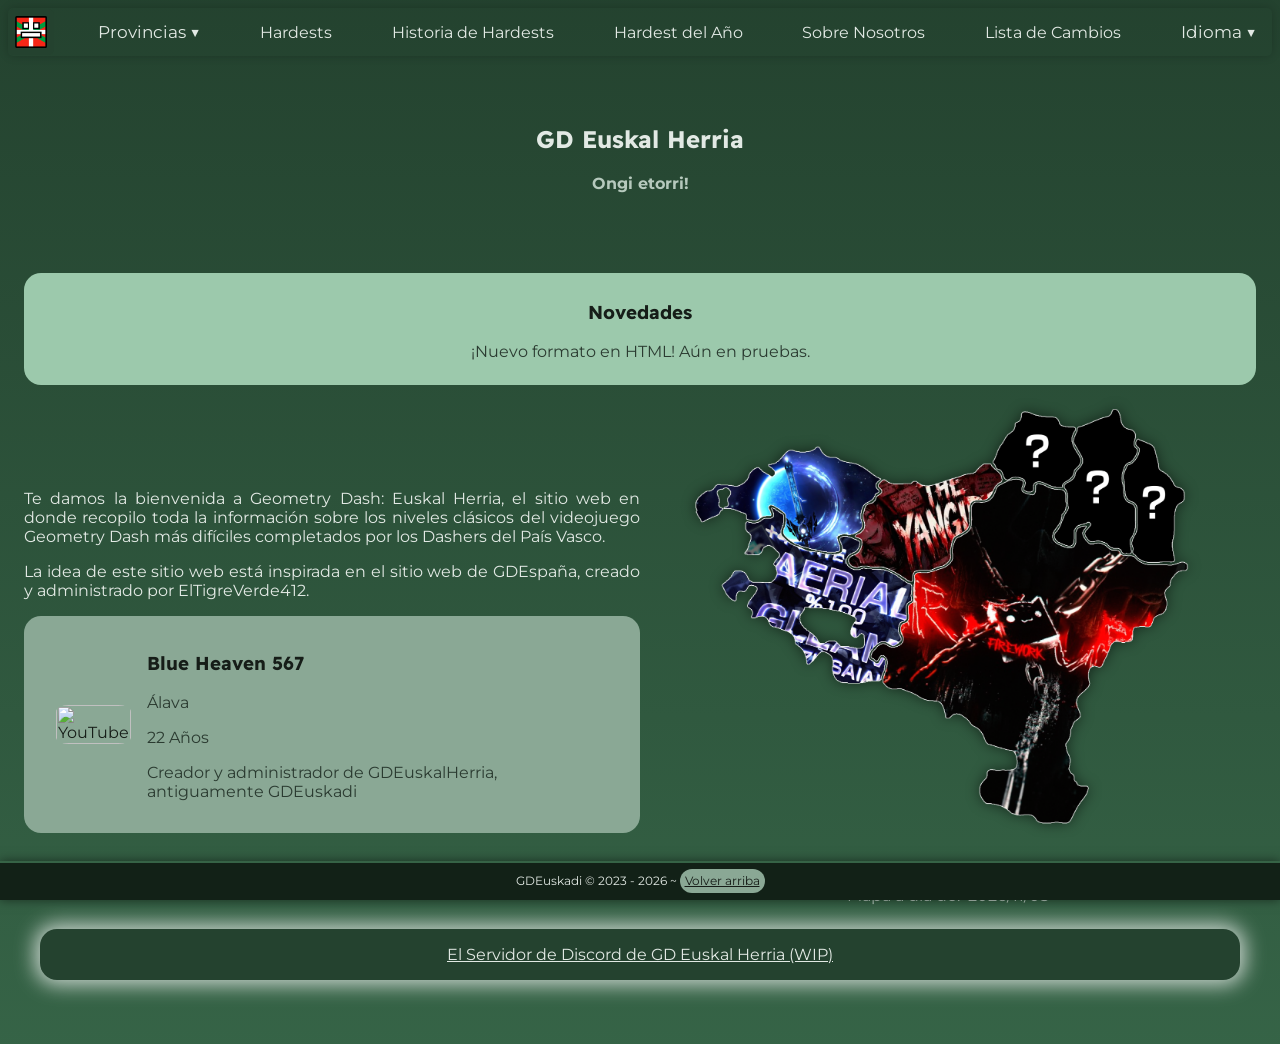
==== index.html @ 9c1a9841 "Añadir archivos Añadir todos los archivos de la web." ====
<!DOCTYPE html lang="es">
<head>
    <meta charset="utf-8">
    <meta name="viewport" content="width=device-width, initial-scale=1.0">
    <script src="langScript.js" defer></script>
    <title>GD Euskal Herria</title>
    <link rel="stylesheet" href="styles.css">
    <link rel="stylesheet" href="styles-nav.css">
    <link rel="stylesheet" href="styles-home.css">
    <link rel="icon" href="img/gdeus-logo.ico">
    <link rel="stylesheet" href="https://fonts.googleapis.com/css2?family=Material+Symbols+Rounded:opsz,wght,FILL,GRAD@24,400,1,0&icon_names=arrow_drop_down" />
    <!--
-->
</head>
<body>
    <span id="gora"></span>
    <!-- BARRA DE ARRIBA -->
    <div class="nav-arriba" id="navArriba">
        <a href="index.html" class="active">
            <img src="img/gdeus-logo.png" alt="Logo" class="logo">
            <span data-lang-key="nav-main-page">Página Principal</span></a>
        <div class="dropdown">
        <button class="dropbtn" data-lang-key="nav-prov-page">Provincias</button>
            <div class="dropdown-content">
                <a href="prov-a.html" data-lang-key="prov-a">Álava</a>
                <a href="prov-b.html" data-lang-key="prov-b">Vizcaya</a>
                <a href="prov-g.html" data-lang-key="prov-g">Gipuzkoa</a>
                <a href="prov-n.html" data-lang-key="prov-n">Navarra</a>
                <a href="prov-l.html" data-lang-key="prov-l">Lapurdi</a>
                <a href="prov-nb.html" data-lang-key="prov-nb">Navarra Baja</a>
                <a href="prov-z.html" data-lang-key="prov-z">Zubero</a>
                <!--
                -->
            </div>
        </div>
        <a href="hardests.html" data-lang-key="nav-hardests-page">Lista de Hardests</a>
        <a href="hardests-hist.html" data-lang-key="nav-hardests-hist-page">Historia de Hardests</a>
        <a href="hardests-oty.html" data-lang-key="nav-hardests-oty-page">Hardests del Año</a>
        <a href="creations.html" data-lang-key="nav-creations-page" class="unfinished">Creaciones</a>
        <a href="contact.html" data-lang-key="nav-contact-page">Sobre nosotros</a>
        <a href="changelog.html" data-lang-key="changelog-title">Lista de Cambios</a>
        <div class="dropdown">
        <button class="dropbtn" data-lang-key="lang-select">Idioma</button>
            <div class="dropdown-content">
                <a href="#" id="btn-es" class="lang-btn lang-es">Español</a>
                <a href="#" id="btn-eu" class="lang-btn lang-eu">Euskera</a>
            </div>
        </div>
        <a href="javascript:void(0);" class="icon" onclick="myFunction()">&#9776;</a>
    </div>
    <!-- INICIO DEL CONTENIDO PA -->

    <div class="buffer"></div>
    <!-- PORTADA -->
    <article>
    <div class="home-thumbnail">
            <div class="no-bg-filter">
                <h1>GD Euskal Herria</h1>
                <p><b>Ongi etorri!</b></p>
            </div>
    </div>
    <!-- NOTICIAS -->
    <div class="home-news">
        <h3 data-lang-key="news-title">Noticias</h3>
        <p data-lang-key="news-cont"></p>
    </div>
    <!-- CONTENIDO PRINCIPAL -->
    <div class="home-main">
        <div class="left">
            <p data-lang-key="gdeh-home-intro">Te damos la bienvenida a Geometry Dash: Euskal Herria, el sitio web en donde recopilo toda la información sobre los niveles clásicos del videojuego Geometry Dash más difíciles completados por los Dashers del País Vasco.</p>
            <p data-lang-key="home-intro2">La idea de este sitio web está inspirada en el sitio web de GDEspaña, creado y administrado por ElTigreVerde412.</p>
            <div class="card">
                <a href="https://youtube.com/@blueheaven567" target="_blank">
                    <img src="https://yt3.googleusercontent.com/_WpWt9DF4-9zUG5CBSfoDTCJwFNKZUtC3ktkqXrje5m9VYDM2qqsqxpWV6VGaUalyHnWQowTzg=s160-c-k-c0x00ffffff-no-rj" alt="YouTube" class="card-img">
                </a>
                <div class="card-right">
                    <h3>Blue Heaven 567</h3>
                    <p data-lang-key="prov-a"></p>
                    <p>22 <span data-lang-key="y-o"></span></p>
                    <p data-lang-key="gdeh-card-creator"></p>
                </div>
            </div>
        </div>
        <!-- MAPA -->
        <div class="right map">
            <img src="img/map_20261105.png" alt="mapa" class="map">
            <p><span data-lang-key="map-desc-es"></span> 2026/11/05 <span data-lang-key="map-desc-eu"></span></p>
        </div>
    </div>
    <!-- ENLACE A SERVER DE DISCORD -->
    <div class="home-discord">
        <a href="https://discord.gg/J2uBCJEYMv" target="_blank" data-lang-key="discord-link">El Servidor de Discord de GD Euskadi (WIP)</a>
    </div>
    </article>
    <!-- PIE DE PÁGINA -->
    <footer>
        <p>GDEuskadi &copy; 2023 - <span id="curry"></span> ~ <a href="#gora" class="gora" data-lang-key="gora">Volver arriba</a></p>
    </footer>
    <div class="buffer low"></div>
    <!-- SCRIPT PARA BARRA RESPONSIVA -->
    <script>
        function myFunction() {
            var x = document.getElementById("navArriba");
            if (x.className === "nav-arriba") {
                x.className += " responsive";
            } else {
                x.className = "nav-arriba";
            }
        }
    </script>
    <script>
        document.getElementById("curry").innerHTML = new Date().getFullYear();
    </script>
</body>
---- styles.css ----
@import url('https://fonts.googleapis.com/css2?family=Montserrat:ital,wght@0,100..900;1,100..900&family=Readex+Pro:wght@160..700&display=swap');

:root {
    --col: 142;
    --dc1: hsl(var(--col),30%,10%);
    --dc2: hsl(var(--col),30%,20%);
    --dc3: hsl(var(--col),30%,30%);
    --df1: hsl(var(--col),15%,90%);
    --df2: hsl(var(--col),15%,75%);
    --lc1: hsl(var(--col),30%,70%);
    --lc2: hsl(var(--col),15%,60%);
    --lf1: hsl(var(--col),15%,10%);
    --lf2: hsl(var(--col),15%,20%);
}

html { scroll-behavior: smooth; }

body {
    background-color: var(--dc2);
    background: linear-gradient(0deg,var(--dc3) 0%, var(--dc2) 100%);
    font-family: "Montserrat", sans-serif;
    color: var(--df1);
    user-select: none;
}

.unfinished {
    display: none !important;
}

article {
    padding: 0 1em;
}

h1, h2, h3, h4, h5, h6 {
    font-family: "Readex Pro",sans-serif;
}

a, a:visited {
    color: /*var(--df1)*/ inherit;
    text-decoration: underline;
}

header {
    background-color: var(--dc1);
    display: flex;
    justify-content: space-between;
    width: 100%;
    top: 0px;
    left: 0px;
    position: fixed;
}

.buffer {
    height: 1em;
}

.low {
    padding: 0.5em;
}

.logo {
    height: 2rem;
    transition: 0.2s;
}

.topnav a:hover .logo {
    transform:rotate(5deg) scale(121%);
}

#gora {
    position: absolute;
    top: 0px;
}

footer {
    background-color: var(--dc1);
    font-size: 0.727em;
    position: fixed;
    bottom: 0px;
    left: 0px;
    width: 100%;
    text-align: center;
    border-top: 2px solid var(--dc3);
    box-shadow: 0 0px 10px 0 rgba(0, 0, 0, 0.5);
    z-index: 100;
}

.gora, .gora:visited {
    background-color: var(--lc2);
    color: var(--lf1);
    border-radius: 500px;
    padding: 5px;
}

.gora:hover {
    background-color: var(--lc1);
}

.low {
    padding: 1em;
}

.changelog-list {
    text-align: justify;
}

.changelog-list li {
    padding-top: 0.727rem;
}

@media screen and (max-width: 1100px) {
    .home-main {
        display: flex;
        flex-direction: column;
    }
    .home-main .left, .home-main .right {
        width: 100%;
    }
    /*
    */
    footer {
        padding-bottom: 2em;
    }
    footer p, footer p * {
        font-size: 1rem;
    }
     .low {
        padding: 2.5em;
    }
}
---- styles-nav.css ----
/* Add a black background color to the top navigation */
.nav-arriba {
  overflow: hidden;
  box-shadow: 0 0 10px rgba(0,0,0,0.2);
  border-radius: 5px;
  padding: 0;
}

.nav-arriba a span {
  display: none;
}

.nav-arriba a:has(.logo) {
  border-radius: 5px;
  padding: 7px;
}

/* Style the links inside the navigation bar */
.nav-arriba a {
  float: left;
  display: block;
  color: inherit;
  text-align: center;
  padding: 14px 16px;
  text-decoration: none;
  font-size: 1em;
}

/* Add an active class to highlight the current page */
.active {
  background-color: var(--dc2);
  color: var(--df1);
}

/* Hide the link that should open and close the nav-arriba on small screens */
.nav-arriba .icon {
  display: none;
  border-radius: 5px;
  margin-right: 5px;
}

/* Dropdown container - needed to position the dropdown content */
.dropdown {
  float: left;
  overflow: hidden;
}

/* Style the dropdown button to fit inside the nav-arriba */
.dropdown .dropbtn {
  font-size: 17px;
  border: none;
  outline: none;
  color: var(--df1);
  padding: 14px 16px;
  background-color: inherit;
  font-family: inherit;
  margin: 0;
}

/* Style the dropdown content (hidden by default) */
.dropdown-content {
  display: none;
  position: absolute;
  background-color: var(--dc3);
  color: var(--df1);
  min-width: auto;
  box-shadow: 0px 8px 16px 0px rgba(0,0,0,0.2);
  z-index: 1;
  border-radius: 0 0px 5px 5px;
}

/* Style the links inside the dropdown */
.dropdown-content a {
  float: none;
  color: var(--df2);
  padding: 12px 16px;
  text-decoration: none;
  display: block;
  text-align: left;
  border: none;
  font-size: 1rem;
}

/* Add a dark background on nav-arriba links and the dropdown button on hover */
@media screen and (min-width: 1279px) {
.nav-arriba a:hover, .dropdown:hover .dropbtn {
  background-color: var(--lc1);
  color: var(--lf1);
  border-radius: 5px;
}
}
.dropdown:hover .dropdown-content {
  display: block;
  z-index: 1000;
      border-left: 5px solid var(--lc1);
}

.dropdown:hover .dropbtn {
  background-color: var(--lc1);
  color: var(--lf1);
  border-radius: 5px;
  border-radius: 5px 5px 5px 0;
}

/* Add a grey background to dropdown links on hover */
.dropdown-content a:hover, .dropdown-content .active {
  background-color: var(--lc1);
  color: var(--lf1);
  border-radius: 0;
}

.dropdown-content a:hover:last-of-type, .dropdown-content .active:last-of-type {
    border-radius: 0 0px 5px 0px;
}

/* Show the dropdown menu when the user moves the mouse over the dropdown button */

.nav-arriba {
  display: flex;
    align-items: center;
    flex-direction: row;
    justify-content: space-between;
    flex-wrap: nowrap;
}
/* COSAS DE CSS CUANDO ESTÁ EN FORMATO MÓVIL */
@media screen and (max-width: 1279px) {
  .nav-arriba a:not(:first-child), .dropdown .dropbtn {
    display: none;
  }
  .nav-arriba a.icon {
    float: right;
    display: block;
    padding: 14px 16px;
  }

  .nav-arriba.responsive {position: relative;
  display: flex;
  position: relative;
  flex-direction: column;}
  .nav-arriba.responsive a.icon {
    position: relative;
    top: 0;
    text-align: center;
  }
  .nav-arriba.responsive a {
    float: none;
    display: block;
    width: 100%;
  }
  .nav-arriba.responsive .dropdown{float: none; width: 100%;}
  .nav-arriba.responsive .dropdown-content {position: relative;}
  .nav-arriba.responsive .dropdown .dropbtn {
    display: block;
    width: 100%;
    border-radius: 5px 5px 0 0;
  }
}
---- styles-home.css ----
.home-thumbnail {
  position: relative;
  overflow: hidden;
  margin-bottom: 1em;
}

.home-thumbnail::before {
    content: "";
    width: 100%;
    height: 100%;
    position: absolute;
    background-image: url("https://levelthumbs.prevter.me/thumbnail/89187968/high");
    background-attachment: scroll;
    background-position: center;
    background-size: cover;
    border-radius: 17px;
    filter: brightness(0.5);
    -webkit-filter: brightness(0.5);
    z-index: 0;
}


.no-bg-filter {
    position: relative;
    color: var(--df1);
    text-align: center;
    padding: 2em;
    margin-bottom: 1em;
    filter: none;
    z-index: 2;
}

.no-bg-filter p {
    color: var(--df2);
}

.card {
    background-color: var(--lc2);
    color: var(--lf1);
    border-radius: 17px;
    padding: 1em 2em;
    display: flex;
    align-items: center;
}

.card-img {
    width: 100%;
    border-radius: 17%;
}

.card-right {
    flex-direction: column;
    justify-content: center;
    margin-left: 1em;
}

.card-right p {
    text-align: left !important;
    color: var(--lf2);
} 

.home-discord {
    background-color: var(--dc2);
    color: var(--df1);
    border-radius: 17px;
    display: flex;
    justify-content: center;
    text-align: center;
    box-shadow: 0 0 20px 5px rgba(255,255,255,0.727);
    margin: 0.5em 1em;
}

.home-discord a {
    padding: 1em;
}

.home-main {
    display: flex;
    align-items: center;
}

.home-main .left, .home-main .right {
    width: 50%;
}

.home-news {
    text-align: center;
}

.home-main {
    display: flex;
}

.home-news {
    background-color: var(--lc1);
    color: var(--lf1);
    padding: 0.5em;
    border-radius: 17px;
}

.home-news p {
    color: var(--lf2);
}

.map p {
    color: var(--df2);
}

img.map {
    width: 100%;
    align-items: center;
}

.home-main .left p {
    text-align: justify;
}

.home-main .right p {
    display: flex;
    justify-content: center;
    color: var(--df2);
}

@media screen and (max-width: 1100px) {
    .home-main {
        display: flex;
        flex-direction: column;
    }
    .home-main .left, .home-main .right {
        width: 100%;
    }
    /*
    */
}
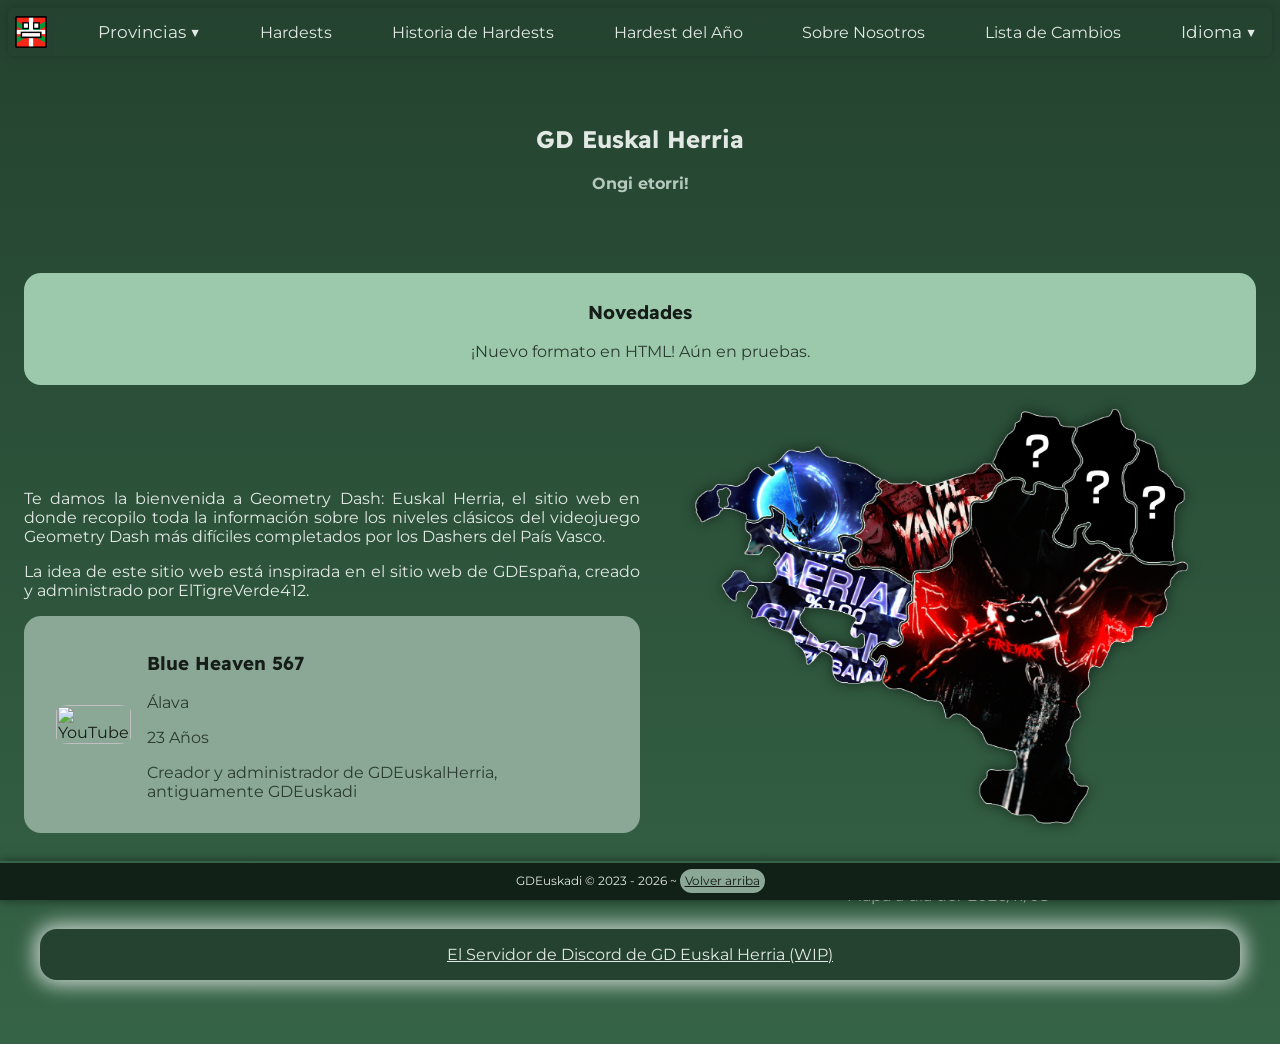
==== commit 1c40ea8e: "Update price from 22 to 23 in index.html" ====
--- a/index.html
+++ b/index.html
@@ -76,7 +76,7 @@
                 <div class="card-right">
                     <h3>Blue Heaven 567</h3>
                     <p data-lang-key="prov-a"></p>
-                    <p>22 <span data-lang-key="y-o"></span></p>
+                    <p>23 <span data-lang-key="y-o"></span></p>
                     <p data-lang-key="gdeh-card-creator"></p>
                 </div>
             </div>
@@ -111,4 +111,4 @@
     <script>
         document.getElementById("curry").innerHTML = new Date().getFullYear();
     </script>
-</body>+</body>
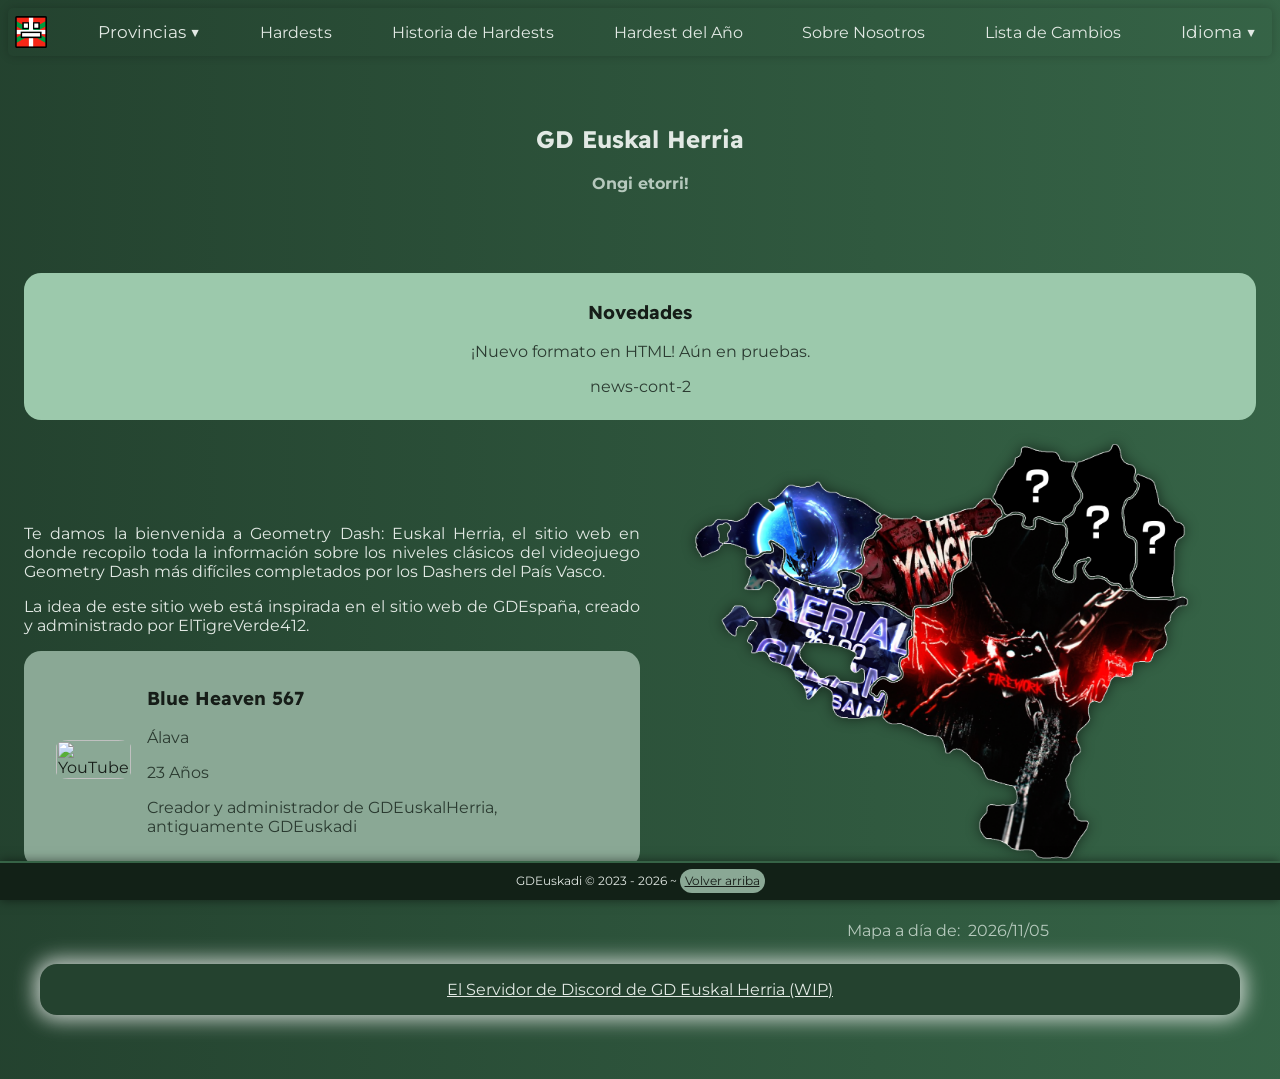
==== commit 248af0d1: "Add second news content paragraph in index.html" ====
--- a/index.html
+++ b/index.html
@@ -63,6 +63,7 @@
     <div class="home-news">
         <h3 data-lang-key="news-title">Noticias</h3>
         <p data-lang-key="news-cont"></p>
+        <p data-lang-key="news-cont-2"></p>
     </div>
     <!-- CONTENIDO PRINCIPAL -->
     <div class="home-main">
--- a/styles.css
+++ b/styles.css
@@ -17,7 +17,7 @@
 
 body {
     background-color: var(--dc2);
-    background: linear-gradient(0deg,var(--dc3) 0%, var(--dc2) 100%);
+    background: linear-gradient(270deg,var(--dc3) 0%, var(--dc2) 100%);
     font-family: "Montserrat", sans-serif;
     color: var(--df1);
     user-select: none;
--- a/styles-nav.css
+++ b/styles-nav.css
@@ -27,11 +27,12 @@
 }
 
 /* Add an active class to highlight the current page */
+/*
 .active {
   background-color: var(--dc2);
   color: var(--df1);
 }
-
+*/
 /* Hide the link that should open and close the nav-arriba on small screens */
 .nav-arriba .icon {
   display: none;
@@ -154,4 +155,4 @@
     width: 100%;
     border-radius: 5px 5px 0 0;
   }
-}+}
